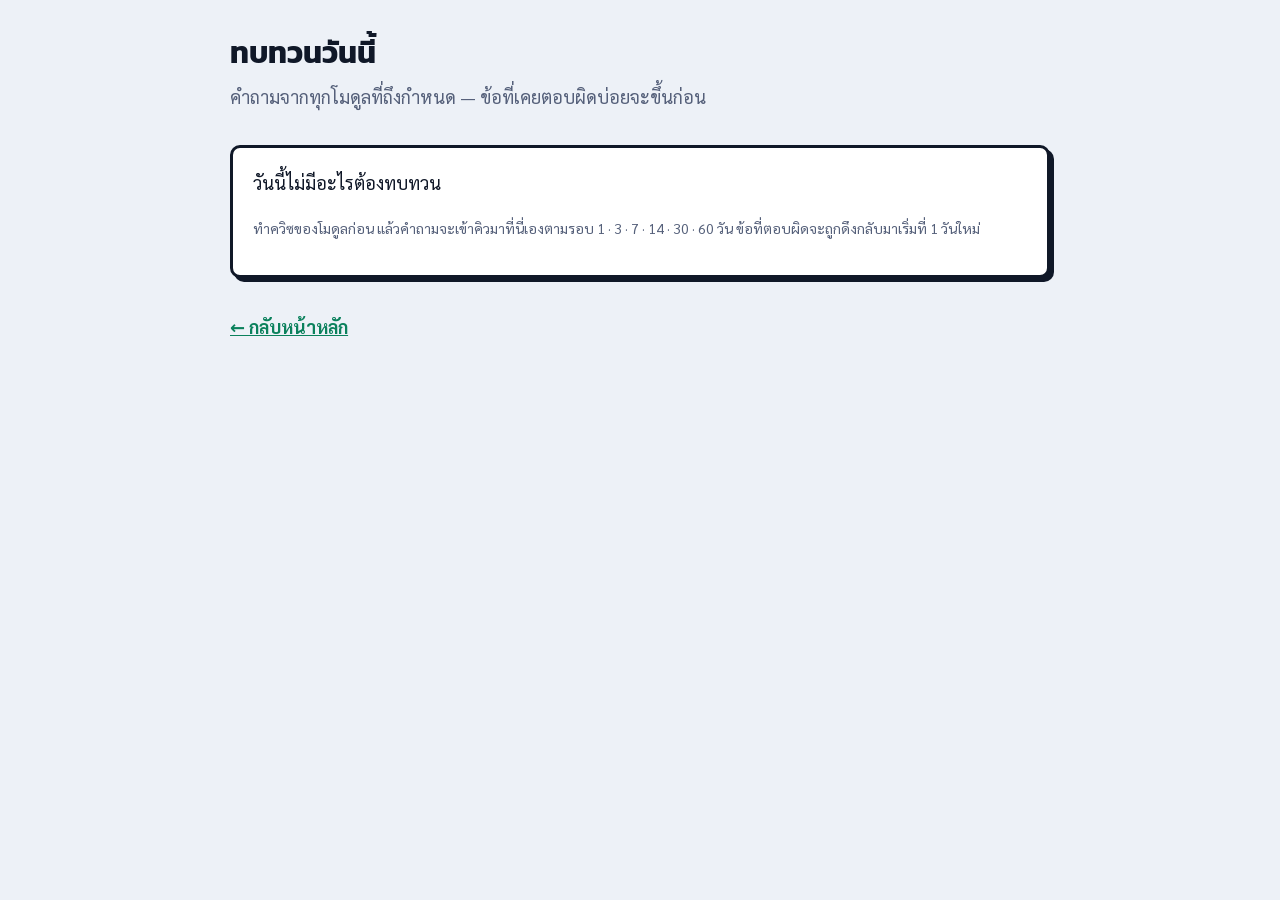
==== review.html @ c0e43525 "Exponential Surge - share build" ====
<!doctype html>
<html lang="th">
<head>
<meta charset="utf-8">
<meta name="viewport" content="width=device-width, initial-scale=1">
<title>ทบทวน — Exponential Surge</title>
<link rel="stylesheet" href="engine/style.css">
</head>
<body>
<div class="wrap">
  <h1>ทบทวนวันนี้</h1>
  <p class="lede">คำถามจากทุกโมดูลที่ถึงกำหนด — ข้อที่เคยตอบผิดบ่อยจะขึ้นก่อน</p>
  <div id="app"><p class="muted">กำลังโหลดคลังคำถาม…</p></div>
  <p style="margin-top:2rem"><a href="index.html">← กลับหน้าหลัก</a></p>
</div>

<script>window.QUIZ_BANK = {};</script>
<script src="data/curriculum.js"></script>
<script src="engine/srs.js"></script>
<script src="engine/quiz.js"></script>
<script>
// โหลดคลังคำถามของทุกโมดูลที่สร้างเสร็จแล้ว
const ready = CURRICULUM.modules.filter(m => m.status === "ready");
let pending = ready.length;

if (!pending) start();
ready.forEach(m => {
  const s = document.createElement("script");
  s.src = `modules/${m.dir}/quiz-data.js`;
  s.onload = s.onerror = () => { if (--pending === 0) start(); };
  document.head.appendChild(s);
});

function start() {
  const app = document.getElementById("app");
  const due = dueCards();

  // จับคู่ id การ์ด (เช่น "01-q3") กลับไปหาตัวคำถาม
  // เก็บ id การ์ดเต็มไว้กับตัวคำถาม เพื่อไม่ให้ q1 ของคนละโมดูลชนกัน
  const questions = [];
  due.forEach(card => {
    const bank = QUIZ_BANK[card.id.slice(0, 2)] || [];
    const q = bank.find(x => x.id === card.id.slice(3));
    if (q) questions.push(Object.assign({}, q, { id: card.id }));
  });

  if (!questions.length) {
    app.innerHTML = `<div class="card">
        <p>วันนี้ไม่มีอะไรต้องทบทวน</p>
        <p class="small muted">ทำควิซของโมดูลก่อน แล้วคำถามจะเข้าคิวมาที่นี่เองตามรอบ 1 · 3 · 7 · 14 · 30 · 60 วัน
        ข้อที่ตอบผิดจะถูกดึงกลับมาเริ่มที่ 1 วันใหม่</p>
      </div>`;
    return;
  }

  const head = document.createElement("p");
  head.className = "small muted";
  head.textContent = `ถึงกำหนด ${questions.length} ข้อ`;
  app.innerHTML = "";
  app.appendChild(head);

  const box = document.createElement("div");
  app.appendChild(box);
  renderQuiz(box, "", questions);
}
</script>
</body>
</html>
---- engine/style.css ----
/* สไตล์กลาง — neobrutalism: ขอบหนาเข้ม เงาแข็งไม่เบลอ สีสด บนพื้นสว่าง
   ตัวเลข/สัญลักษณ์อังกฤษใช้ monospace ส่วนข้อความไทยใช้ Sarabun ตัวหนา
   (monospace ในเครื่องไม่มีสระ-วรรณยุกต์ไทย จึงห้ามใช้กับข้อความไทย)

   ฟอนต์ฝังในโปรเจกต์ (engine/fonts/) เพื่อให้ทุกเครื่องเห็นเหมือนกันโดยไม่ต้องต่อเน็ต
   Sarabun = เนื้อความ (มีหัว อ่านยาวสบาย) · Kanit = หัวข้อ (display อารมณ์เกม)
   ทั้งคู่สัญญาอนุญาต SIL OFL — ฝังแจกจ่ายได้ */

@font-face {
  font-family: "Sarabun"; font-style: normal; font-weight: 400; font-display: swap;
  src: url("fonts/sarabun-400-thai.woff2") format("woff2");
  unicode-range: U+02D7, U+0303, U+0331, U+0E01-0E5B, U+200C-200D, U+25CC;
}
@font-face {
  font-family: "Sarabun"; font-style: normal; font-weight: 400; font-display: swap;
  src: url("fonts/sarabun-400-latin.woff2") format("woff2");
  unicode-range: U+0000-00FF, U+2000-206F, U+2191, U+2193, U+2212, U+2215;
}
@font-face {
  font-family: "Sarabun"; font-style: normal; font-weight: 700; font-display: swap;
  src: url("fonts/sarabun-700-thai.woff2") format("woff2");
  unicode-range: U+02D7, U+0303, U+0331, U+0E01-0E5B, U+200C-200D, U+25CC;
}
@font-face {
  font-family: "Sarabun"; font-style: normal; font-weight: 700; font-display: swap;
  src: url("fonts/sarabun-700-latin.woff2") format("woff2");
  unicode-range: U+0000-00FF, U+2000-206F, U+2191, U+2193, U+2212, U+2215;
}
@font-face {
  font-family: "Kanit"; font-style: normal; font-weight: 700; font-display: swap;
  src: url("fonts/kanit-700-thai.woff2") format("woff2");
  unicode-range: U+02D7, U+0303, U+0331, U+0E01-0E5B, U+200C-200D, U+25CC;
}
@font-face {
  font-family: "Kanit"; font-style: normal; font-weight: 700; font-display: swap;
  src: url("fonts/kanit-700-latin.woff2") format("woff2");
  unicode-range: U+0000-00FF, U+2000-206F, U+2191, U+2193, U+2212, U+2215;
}

:root {
  --bg: #edf1f7;
  --panel: #ffffff;
  --ink: #101828;
  --muted: #55607a;
  --line: #101828;          /* เส้นขอบหลัก — หนา เข้ม */
  --line-soft: #d4dae6;     /* เส้นแบ่งรองในตาราง */
  --accent: #10b981;
  --accent-soft: #d7f5e9;
  --warn-soft: #fff1c9;
  --bad: #d92d20;
  --bad-soft: #fde5e2;
  --good: #0b815c;
  --thai: "Sarabun", "Leelawadee UI", "Segoe UI", system-ui, sans-serif;
  --display: "Kanit", "Sarabun", "Leelawadee UI", sans-serif;
  --mono: ui-monospace, "Cascadia Mono", Consolas, Menlo, monospace;
  --shadow-sm: 2px 2px 0 0 var(--ink);
  --shadow: 4px 4px 0 0 var(--ink);
  --shadow-lg: 8px 8px 0 0 var(--ink);
}

* { box-sizing: border-box; }

body {
  margin: 0;
  padding: 2rem 1.25rem 4rem;
  background: var(--bg);
  color: var(--ink);
  font-family: var(--thai);
  font-size: 18px;
  line-height: 1.85;
}

.wrap { max-width: 820px; margin: 0 auto; }

h1 { font-family: var(--display); font-size: 1.9rem; line-height: 1.4; margin: 0 0 .35rem; font-weight: 700; }
h2 { font-family: var(--display); font-size: 1.28rem; margin: 2.5rem 0 .75rem; font-weight: 700; }
h3 { font-family: var(--display); font-size: 1.05rem; margin: 1.75rem 0 .5rem; font-weight: 700; }
p  { margin: 0 0 1rem; }

.lede { color: var(--muted); margin: 0 0 2rem; }

a { color: var(--good); font-weight: 600; }

/* ตัวเลขทุกตัวเป็น monospace — กลิ่น terminal ตามเว็บอ้างอิง */
.stat { font-family: var(--mono); font-variant-numeric: tabular-nums; font-weight: 700; }
.big  { font-size: 2.4rem; line-height: 1.1; letter-spacing: -0.03em; }
code  { font-family: var(--mono); background: #e8edf5; padding: .1rem .4rem; border-radius: 5px; font-size: .88em; }

.card {
  background: var(--panel);
  border: 3px solid var(--ink);
  border-radius: 10px;
  box-shadow: var(--shadow);
  padding: 1.1rem 1.25rem;
  margin: 0 0 1.1rem;
}

.card.done   { background: var(--accent-soft); }
.card.locked { opacity: .55; box-shadow: none; border-style: dashed; }

.row { display: flex; justify-content: space-between; align-items: baseline; gap: 1rem; }

.tag {
  font-family: var(--display);
  font-size: .74rem;
  font-weight: 700;
  padding: .12rem .6rem;
  border: 2px solid var(--ink);
  border-radius: 999px;
  background: var(--accent-soft);
  color: var(--ink);
  white-space: nowrap;
}
.tag.plain { background: #e5eaf2; }

button {
  font: inherit;
  font-size: .95rem;
  font-weight: 700;
  padding: .5rem 1.1rem;
  border: 3px solid var(--ink);
  border-radius: 8px;
  background: var(--panel);
  color: var(--ink);
  cursor: pointer;
  box-shadow: var(--shadow-sm);
  transition: transform .08s ease, box-shadow .08s ease;
  margin: 0 .35rem .35rem 0;
}
button:hover  { transform: translate(-1px, -1px); box-shadow: var(--shadow); }
button:active { transform: translate(2px, 2px); box-shadow: none; }
button.primary { background: var(--accent); color: #fff; }
button:disabled { opacity: .5; cursor: default; transform: none; box-shadow: var(--shadow-sm); }

.choice { display: block; width: 100%; text-align: left; margin: 0 0 .65rem; font-weight: 600; }
.choice.picked   { background: var(--accent-soft); }
.choice.correct  { background: var(--accent-soft); border-color: var(--good); }
.choice.wrong    { background: var(--bad-soft);   border-color: var(--bad); }

.explain {
  border-left: 5px solid var(--line-soft);
  background: #f4f7fb;
  border-radius: 0 8px 8px 0;
  padding: .6rem .9rem;
  margin: .4rem 0 1.4rem;
  color: var(--muted);
  font-size: .95rem;
}
.explain.good { border-color: var(--good); background: var(--accent-soft); color: var(--ink); }
.explain.bad  { border-color: var(--bad);  background: var(--bad-soft);   color: var(--ink); }

.note {
  background: var(--warn-soft);
  border: 3px solid var(--ink);
  border-radius: 8px;
  box-shadow: var(--shadow-sm);
  padding: .8rem 1rem;
  font-size: .93rem;
  margin: 1.2rem 0;
}

.meter {
  height: 14px;
  border: 2px solid var(--ink);
  border-radius: 999px;
  background: var(--panel);
  overflow: hidden;
}
.meter > i { display: block; height: 100%; background: var(--accent); }

table {
  border-collapse: separate;
  border-spacing: 0;
  width: 100%;
  font-size: .95rem;
  margin: 1rem 0;
  background: var(--panel);
  border: 3px solid var(--ink);
  border-radius: 10px;
  box-shadow: var(--shadow);
  overflow: hidden;
}
th, td { border-bottom: 1px solid var(--line-soft); padding: .45rem .65rem; text-align: right; }
th:first-child, td:first-child { text-align: left; }
thead th { background: #eef2f8; border-bottom: 2px solid var(--ink); font-weight: 700; }
tbody tr:last-child td { border-bottom: none; }
td.num { font-family: var(--mono); font-variant-numeric: tabular-nums; }

.muted { color: var(--muted); }
.small { font-size: .88rem; }
footer { margin-top: 3rem; color: var(--muted); font-size: .85rem; }

/* ลูกเล่นระดับเดียวกับเว็บอ้างอิง — pulse กับ bounce เท่านั้น */
@keyframes pulse { 50% { opacity: .55; } }
.pulse { animation: pulse 1.5s ease-in-out infinite; }

@keyframes bounce {
  0%, 100% { transform: translateY(0); }
  50%      { transform: translateY(-25%); }
}
.bounce { display: inline-block; animation: bounce 1s ease-in-out infinite; }
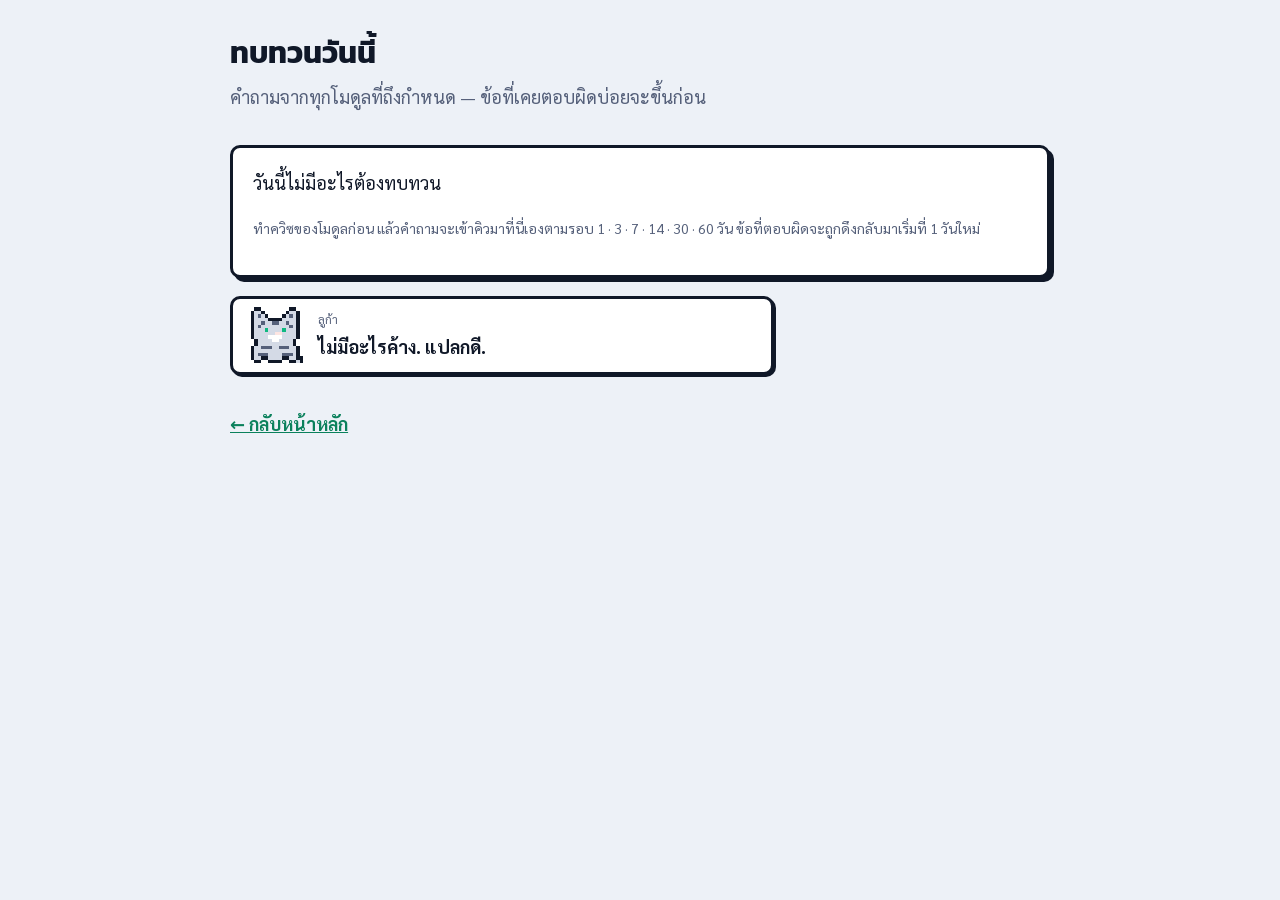
==== commit c64449d9: "update share build 2026-08-23" ====
--- a/review.html
+++ b/review.html
@@ -18,6 +18,7 @@
 <script src="data/curriculum.js"></script>
 <script src="engine/srs.js"></script>
 <script src="engine/quiz.js"></script>
+<script src="engine/mascot.js"></script>
 <script>
 // โหลดคลังคำถามของทุกโมดูลที่สร้างเสร็จแล้ว
 const ready = CURRICULUM.modules.filter(m => m.status === "ready");
@@ -50,6 +51,7 @@
         <p class="small muted">ทำควิซของโมดูลก่อน แล้วคำถามจะเข้าคิวมาที่นี่เองตามรอบ 1 · 3 · 7 · 14 · 30 · 60 วัน
         ข้อที่ตอบผิดจะถูกดึงกลับมาเริ่มที่ 1 วันใหม่</p>
       </div>`;
+    mascotReview(0, { after: app });
     return;
   }
 
@@ -59,9 +61,11 @@
   app.innerHTML = "";
   app.appendChild(head);
 
+  mascotReview(questions.length, { after: app });
+
   const box = document.createElement("div");
   app.appendChild(box);
-  renderQuiz(box, "", questions);
+  renderQuiz(box, "", questions, { onFinish: (score, total) => mascotQuiz(score, total, { after: app }) });
 }
 </script>
 </body>
--- a/engine/style.css
+++ b/engine/style.css
@@ -186,6 +186,20 @@
 tbody tr:last-child td { border-bottom: none; }
 td.num { font-family: var(--mono); font-variant-numeric: tabular-nums; }
 
+/* ภาพประกอบในเนื้อหา — SVG ฝัง inline เท่านั้น สีทุกสีต้องเป็น var() จากธีมนี้ */
+figure.fig {
+  margin: 1.75rem 0;
+  padding: 1rem 1rem .8rem;
+  border: 3px solid var(--ink);
+  border-radius: 10px;
+  background: var(--panel);
+  box-shadow: var(--shadow-sm);
+}
+figure.fig svg { display: block; width: 100%; height: auto; }
+figure.fig svg text { font-family: var(--thai); }
+figure.fig svg .num { font-family: var(--mono); font-variant-numeric: tabular-nums; }
+figure.fig figcaption { margin-top: .6rem; font-size: .85rem; color: var(--muted); line-height: 1.6; }
+
 .muted { color: var(--muted); }
 .small { font-size: .88rem; }
 footer { margin-top: 3rem; color: var(--muted); font-size: .85rem; }
@@ -199,3 +213,15 @@
   50%      { transform: translateY(-25%); }
 }
 .bounce { display: inline-block; animation: bounce 1s ease-in-out infinite; }
+
+/* ลูก้า & คิคิ — การ์ดมาสคอต (engine/mascot.js) ห้ามอยู่ในหน้าเนื้อหา */
+.mascot {
+  display: flex; align-items: center; gap: .9rem;
+  max-width: 34rem; margin: 1rem 0; padding: .55rem .9rem;
+  border: 3px solid var(--ink); border-radius: 10px;
+  background: var(--panel); box-shadow: var(--shadow-sm);
+}
+.mascot svg { width: 56px; height: 56px; flex: none; }
+.mascot .who { font-size: .75rem; color: var(--muted); }
+.mascot .bubble { font-weight: 600; }
+.mascot-kiki { background: var(--accent-soft); }
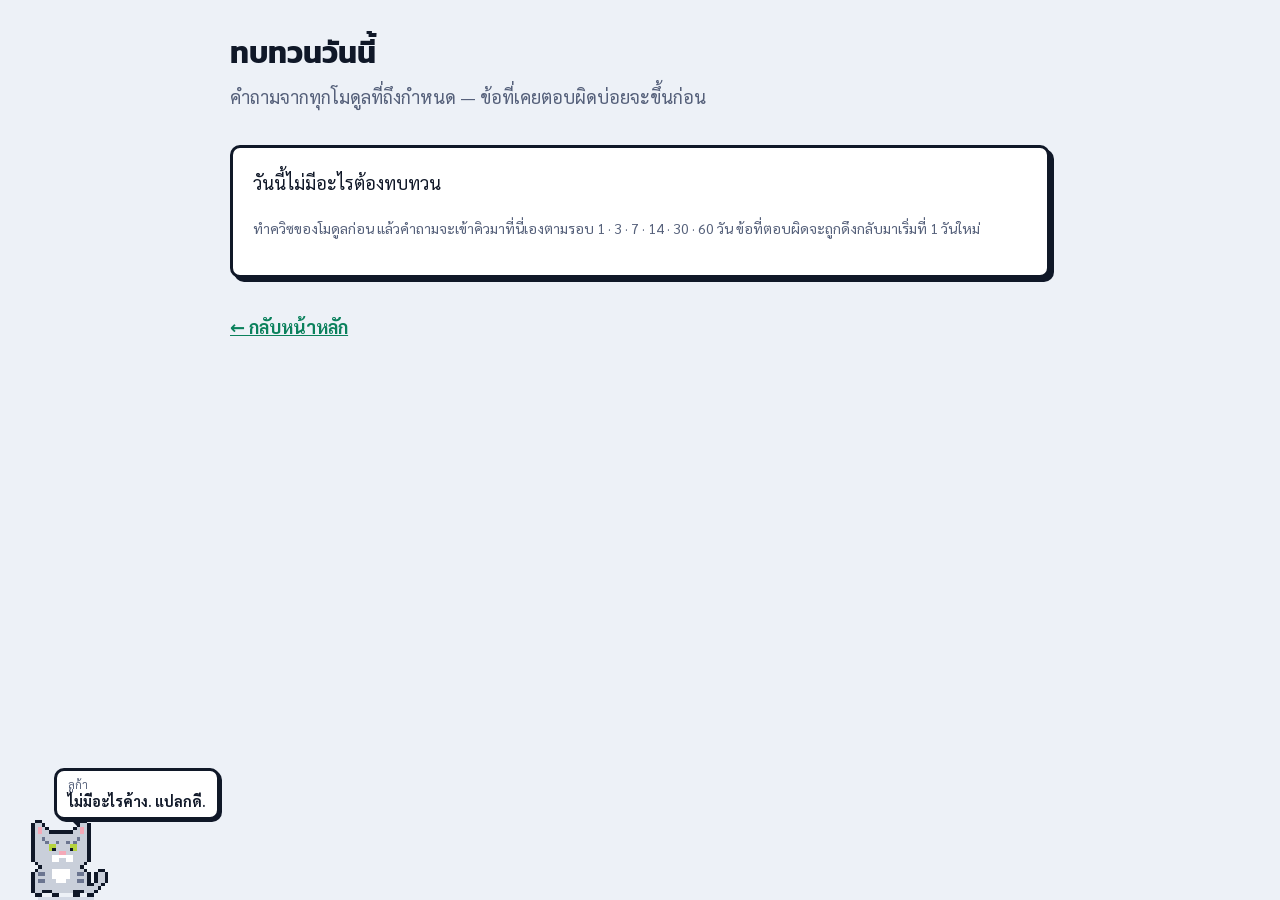
==== commit 07f48080: "update share build 2026-08-23" ====
--- a/review.html
+++ b/review.html
@@ -4,7 +4,7 @@
 <meta charset="utf-8">
 <meta name="viewport" content="width=device-width, initial-scale=1">
 <title>ทบทวน — Exponential Surge</title>
-<link rel="stylesheet" href="engine/style.css">
+<link rel="stylesheet" href="engine/style.css?v=3">
 </head>
 <body>
 <div class="wrap">
@@ -18,7 +18,7 @@
 <script src="data/curriculum.js"></script>
 <script src="engine/srs.js"></script>
 <script src="engine/quiz.js"></script>
-<script src="engine/mascot.js"></script>
+<script src="engine/mascot.js?v=3"></script>
 <script>
 // โหลดคลังคำถามของทุกโมดูลที่สร้างเสร็จแล้ว
 const ready = CURRICULUM.modules.filter(m => m.status === "ready");
--- a/engine/style.css
+++ b/engine/style.css
@@ -56,6 +56,17 @@
   --shadow-sm: 2px 2px 0 0 var(--ink);
   --shadow: 4px 4px 0 0 var(--ink);
   --shadow-lg: 8px 8px 0 0 var(--ink);
+
+  /* สัตว์เลี้ยงของระบบ (engine/mascot.js) — สีเฉพาะมาสคอต รวมศูนย์ไว้ที่นี่ที่เดียว */
+  --pet-ink: var(--ink);
+  --pet-fur: #c9cfda;        /* ขนเทาของลูก้า / หูคิคิ */
+  --pet-fur-dark: #6b7590;   /* ลายสลิด */
+  --pet-white: #ffffff;
+  --pet-pink: #f4a9b8;       /* หูใน จมูก */
+  --pet-eye: #b5d33d;        /* ตาเขียวอมเหลืองของลูก้า */
+  --pet-carrot: #f0843c;
+  --pet-leaf: var(--accent);
+  --pet-shadow: var(--line-soft);
 }
 
 * { box-sizing: border-box; }
@@ -214,14 +225,18 @@
 }
 .bounce { display: inline-block; animation: bounce 1s ease-in-out infinite; }
 
-/* ลูก้า & คิคิ — การ์ดมาสคอต (engine/mascot.js) ห้ามอยู่ในหน้าเนื้อหา */
-.mascot {
-  display: flex; align-items: center; gap: .9rem;
-  max-width: 34rem; margin: 1rem 0; padding: .55rem .9rem;
-  border: 3px solid var(--ink); border-radius: 10px;
-  background: var(--panel); box-shadow: var(--shadow-sm);
-}
-.mascot svg { width: 56px; height: 56px; flex: none; }
-.mascot .who { font-size: .75rem; color: var(--muted); }
-.mascot .bubble { font-weight: 600; }
-.mascot-kiki { background: var(--accent-soft); }
+/* ลูก้า & คิคิ — desktop pet ขอบล่างจอ (engine/mascot.js) ห้ามอยู่ในหน้าเนื้อหา */
+.pet { position: fixed; bottom: 0; left: 16px; width: 84px; height: 84px; z-index: 60; cursor: pointer; user-select: none; }
+.pet .sprite, .pet .sprite svg { width: 84px; height: 84px; display: block; }
+.pet.flip .sprite { transform: scaleX(-1); }
+.pet .bubble {
+  position: absolute; bottom: calc(100% - 4px); left: 30px; width: max-content; max-width: 16rem;
+  background: var(--panel); border: 3px solid var(--ink); border-radius: 10px; box-shadow: var(--shadow-sm);
+  padding: .35rem .7rem; font-size: .9rem; font-weight: 600; line-height: 1.35;
+}
+.pet .bubble::after { content: ""; position: absolute; left: 14px; bottom: -9px; border: 6px solid transparent; border-top-color: var(--ink); border-bottom: 0; }
+.pet .bubble .who { font-size: .7rem; color: var(--muted); font-weight: 500; }
+.pet-kiki .bubble { background: var(--accent-soft); }
+.pet-paw { position: fixed; bottom: 6px; left: 6px; z-index: 60; font-size: 16px; line-height: 1; padding: .25rem .4rem; opacity: .55; }
+.pet-paw:hover { opacity: 1; }
+@media (prefers-reduced-motion: reduce) { .pet, .pet .sprite { transition: none; } }
